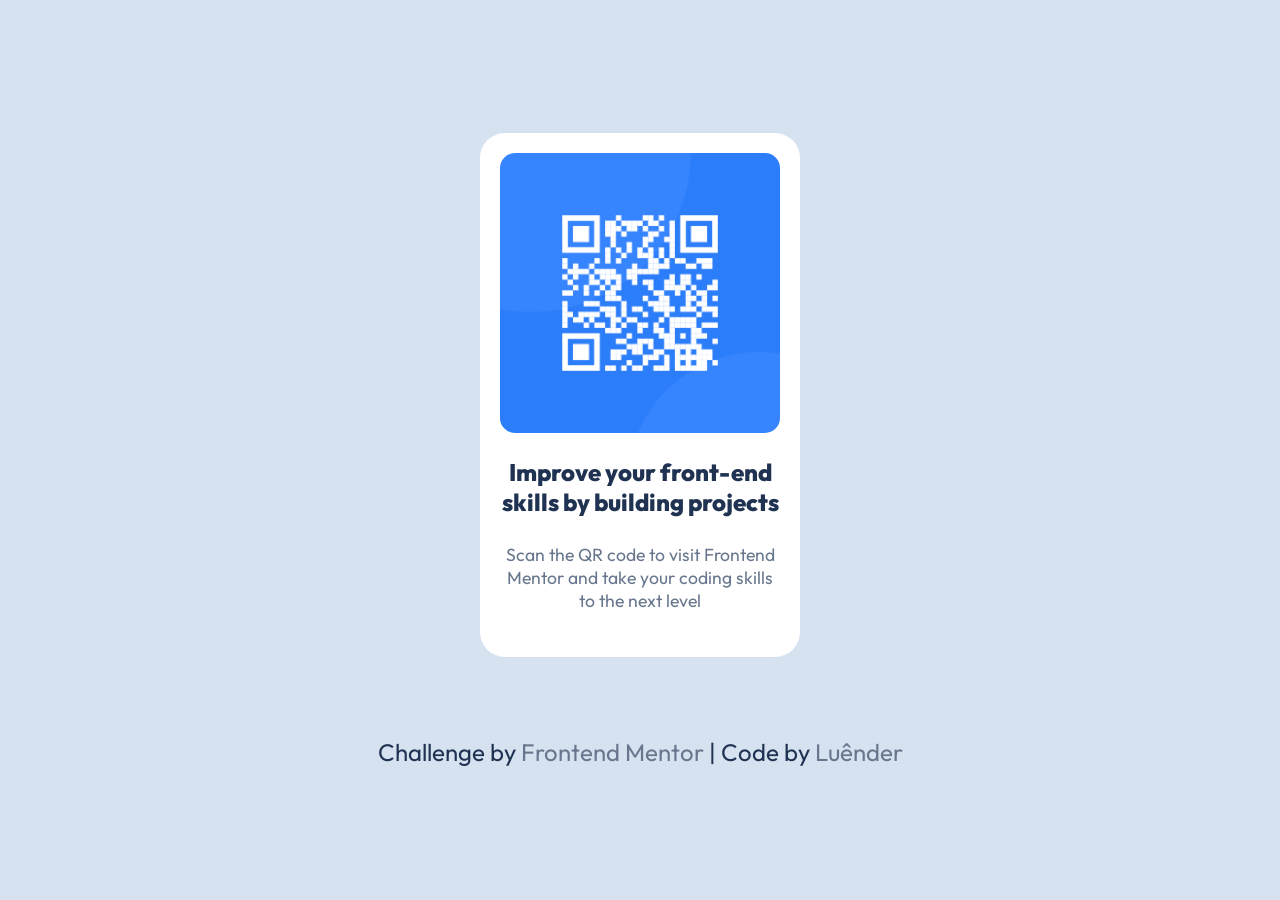
==== Solutions/QR-code-component/index.html @ d91fcfaf "Desktop main pronto" ====
<!doctype html>
<html lang="en">
  <head>
    <meta charset="UTF-8" />
    <meta name="viewport" content="width=device-width, initial-scale=1.0" />
    <link
      rel="icon"
      type="image/png"
      sizes="32x32"
      href="./images/favicon-32x32.png"
    />
    <link rel="stylesheet" href="style.css" />
    <title>Frontend Mentor | QR code component</title>
  </head>
  <body>
    <!-- PRA DETERMINAR A LARGURA -->
    <div class="page">
      <div class="card">
        <!-- QR CODE -->
        <header>
          <img
            src="./qr-code-component-main/images/image-qr-code.png"
            alt="qr code"
          />
        </header>
        <!-- TEXTO -->
        <main>
          <h1>Improve your front-end skills by building projects</h1>
          <p>
            Scan the QR code to visit Frontend Mentor and take your coding
            skills to the next level
          </p>
        </main>
      </div>
      <!-- CRÉDITOS -->
      <footer>
        Challenge by
        <a
          href="https://www.frontendmentor.io/challenges/qr-code-component-iux_sIO_H"
          target="_blank"
          >Frontend Mentor</a
        >
        | Code by
        <a href="https://github.com/ruannldr" target="_blank">Luênder</a>
      </footer>
    </div>
  </body>
</html>
---- Solutions/QR-code-component/style.css ----
@import url("https://fonts.googleapis.com/css2?family=Outfit:wght@100..900&display=swap");

* {
  padding: 0;
  margin: 0;
  box-sizing: border-box;
}

a {
  text-decoration: none;
}

body {
  height: 100vh;
  background-color: hsl(212, 45%, 89%);
}

.page {
  max-width: 1440px;
  height: 100%;
  margin: auto;
  display: flex;
  flex-direction: column;
  align-items: center;
  justify-content: center;
  gap: 5rem;
}

.card {
  font-family: "Outfit", sans-serif;
  background-color: hsl(0, 0%, 100%);
  width: 25%;
  padding: 20px;
  border-radius: 25px;
}

.card img {
  width: 100%;
  border-radius: 15px;
}

main {
  display: flex;
  flex-direction: column;
  gap: 1.3rem;
}

.card h1 {
  font-size: 1.5rem;
  text-align: center;
  color: hsl(218, 44%, 22%);
  font-weight: 800;
  padding-top: 20px;
}

.card p {
  text-align: center;
  font-size: 1.1rem;
  font-weight: 400;
  color: hsl(216, 15%, 48%);
  padding: 5px;
  margin-bottom: 20px;
}

footer {
  font-family: "Outfit", sans-serif;
  font-size: 1.5rem;
  color: hsl(218, 44%, 22%);
}

footer a {
  color: hsl(216, 15%, 48%);
}

footer a:hover {
  color: hsl(218, 44%, 22%);
  transition: 0.5s;
}
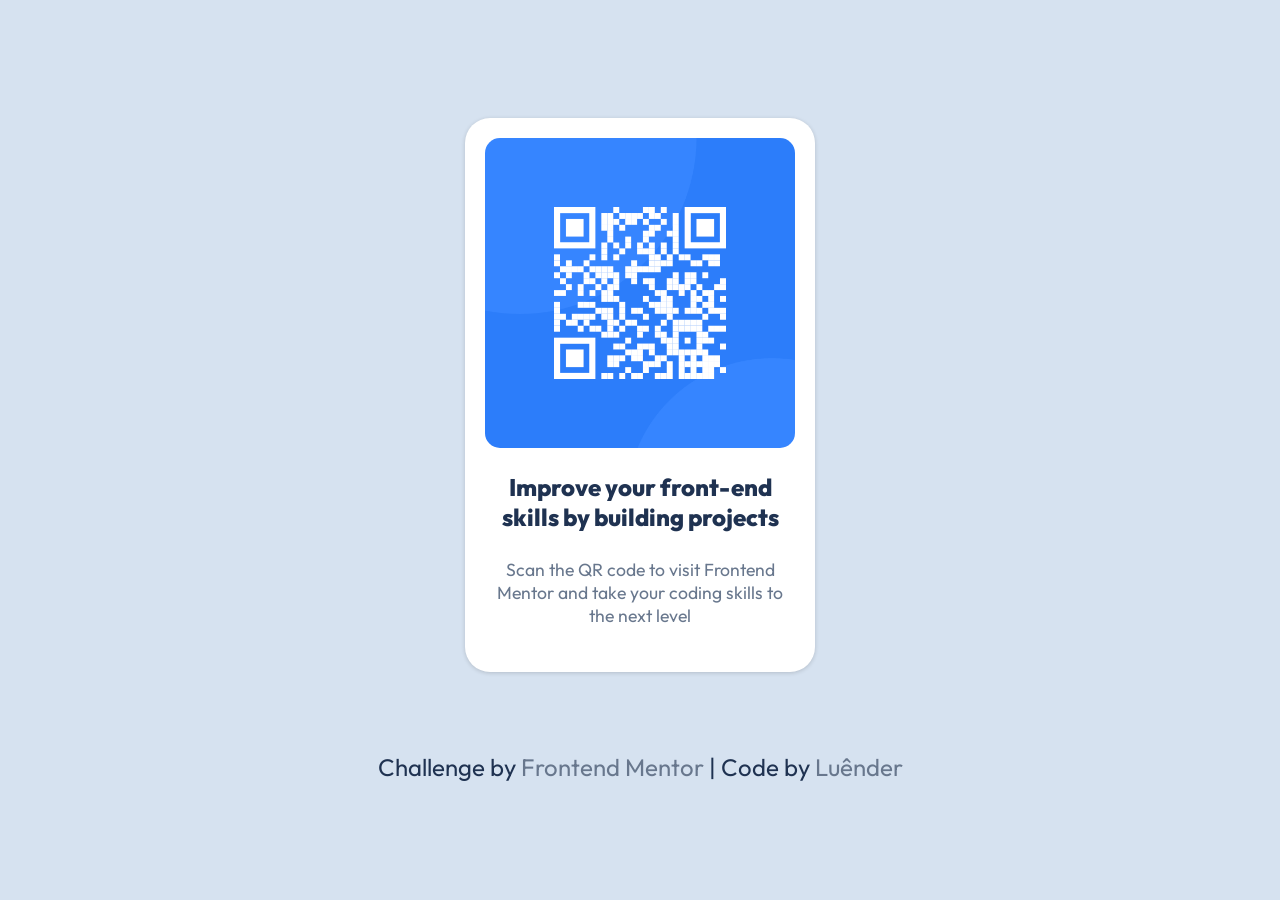
==== commit 95264467: "Atualização de arquivos" ====
--- a/Solutions/QR-code-component/index.html
+++ b/Solutions/QR-code-component/index.html
@@ -9,7 +9,7 @@
       sizes="32x32"
       href="./images/favicon-32x32.png"
     />
-    <link rel="stylesheet" href="style.css" />
+    <link rel="stylesheet" href="./style.css" />
     <title>Frontend Mentor | QR code component</title>
   </head>
   <body>
--- a/Solutions/QR-code-component/style.css
+++ b/Solutions/QR-code-component/style.css
@@ -29,9 +29,11 @@
 .card {
   font-family: "Outfit", sans-serif;
   background-color: hsl(0, 0%, 100%);
-  width: 25%;
+  width: 350px;
   padding: 20px;
   border-radius: 25px;
+  box-shadow: rgba(0, 0, 0, 0.16) 0px 1px 4px;
+  cursor: crosshair;
 }
 
 .card img {
@@ -76,3 +78,21 @@
   color: hsl(218, 44%, 22%);
   transition: 0.5s;
 }
+
+@media (max-width: 480px) {
+  body {
+    height: 100vh;
+  }
+
+  .page {
+    display: flex;
+    flex-direction: column;
+    align-items: center;
+    justify-content: center;
+    padding: 15px;
+  }
+
+  footer {
+    font-size: 1rem;
+  }
+}
